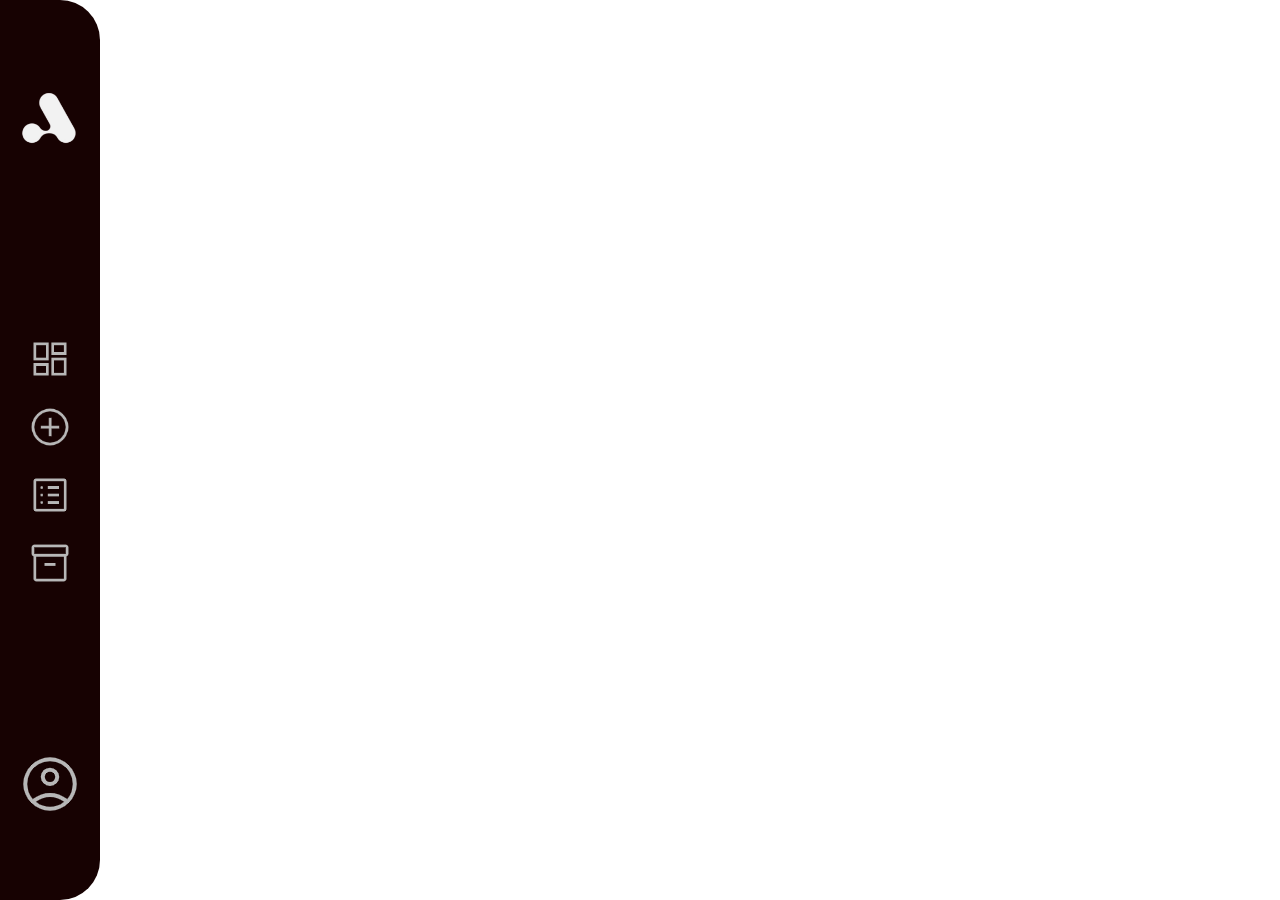
==== index.html @ 9ae231f6 "Added styling to the navbar" ====
<!DOCTYPE html>

<html>
  <head>
    <meta charset="utf-8" />
    <meta http-equiv="X-UA-Compatible" content="IE=edge" />
    <title>POS System</title>
    <meta name="description" content="" />
    <meta name="viewport" content="width=device-width, initial-scale=1" />
    <link rel="stylesheet" href="./css/styles.css" />
    <link rel="icon" href="./media/images/logo.png" type="images/png" />
  </head>
  <body>
    <nav class="container_navbar">
      <div class="container_navbar_logo">
        <img src="./media/images/logo.png" alt="logo" />
      </div>
      <div class="container_navbar_nav">
        <a href="index.html">
          <img
            class="nav_icon"
            src="./media/images/dashboard_icon.png"
            alt="dashboard_icon"
          />
        </a>
        <a href="new_invoice.html">
          <img
            class="nav_icon"
            src="./media/images/add_invoice_icon.png"
            alt="add_invoice_icon"
          />
        </a>
        <a href="invoice_list.html">
          <img
            class="nav_icon"
            src="./media/images/invoice_list_icon.png"
            alt="invoice_list_icon"
          />
        </a>
        <a href="inventory.html">
          <img
            class="nav_icon"
            src="./media/images/inventory_icon.png"
            alt="inventory_icon"
          />
        </a>
      </div>
      <div class="container_navbar_user">
        <a href="#">
          <img src="./media/images/account_icon.png" alt="account_icon" />
        </a>
      </div>
    </nav>

    <div class="container_content">
      <div class="container_content_header">
        <div class="container_content_header_greeting"></div>

        <div class="container_content_header_right">
          <div class="container_content_header_right_user"></div>
          <div class="container_content_header_right_date"></div>
        </div>
      </div>

      <div class="container_content_body">
        <div class="container_content_body_right">
          <div class="container_invoice_summary"></div>
          <div class="container_low_inventory_alert"></div>
        </div>

        <div class="container_content_body_left">
          <div class="container_content_body_left_top">
            <div class="container_content_body_left_top_userdata"></div>
            <div class="container_content_body_left_top_otherdata"></div>
          </div>

          <div class="container_content_body_left_bottom">
            <div class="container_content_body_left_bottom_graph"></div>
          </div>
        </div>
      </div>
    </div>
    <script src="./js/script.js" async defer></script>
  </body>
</html>
---- css/styles.css ----
* {
  padding: 0px;
  margin: 0px;
  box-sizing: border-box;
}
:root {
  --primary-color: #007bff;
  --secondary-color: #6c757d;
  --font-size-base: 16px;
}
.container_navbar {
  display: flex;
  flex-direction: column;
  justify-content: space-between;
  align-items: center;
  height: 100vh;
  width: 100px;
  background: #170202;
  border-radius: 0px 40px 40px 0px;
}
.container_navbar_logo {
  margin-top: 70px;
}
.container_navbar_logo img {
  width: 100px;
}
.container_navbar_nav {
  display: flex;
  flex-direction: column;
  gap: 20px;
}
.nav_icon {
  width: 44px;
  height: 44px;
}
.container_navbar_user {
  margin-bottom: 80px;
}
.container_navbar_user img {
  width: 64px;
}
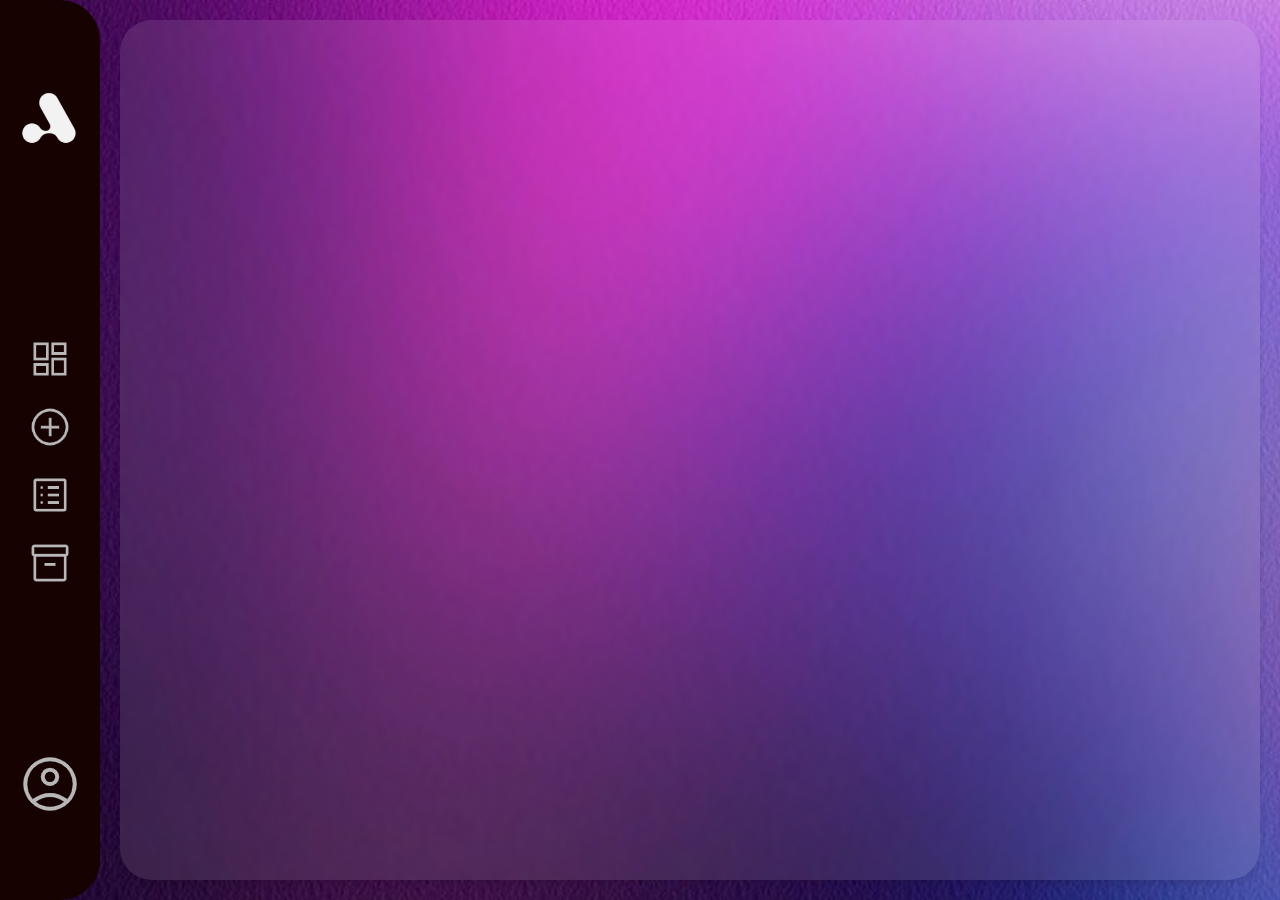
==== commit a0ccf95d: "Added styling to the background" ====
--- a/index.html
+++ b/index.html
@@ -11,71 +11,73 @@
     <link rel="icon" href="./media/images/logo.png" type="images/png" />
   </head>
   <body>
-    <nav class="container_navbar">
-      <div class="container_navbar_logo">
-        <img src="./media/images/logo.png" alt="logo" />
-      </div>
-      <div class="container_navbar_nav">
-        <a href="index.html">
-          <img
-            class="nav_icon"
-            src="./media/images/dashboard_icon.png"
-            alt="dashboard_icon"
-          />
-        </a>
-        <a href="new_invoice.html">
-          <img
-            class="nav_icon"
-            src="./media/images/add_invoice_icon.png"
-            alt="add_invoice_icon"
-          />
-        </a>
-        <a href="invoice_list.html">
-          <img
-            class="nav_icon"
-            src="./media/images/invoice_list_icon.png"
-            alt="invoice_list_icon"
-          />
-        </a>
-        <a href="inventory.html">
-          <img
-            class="nav_icon"
-            src="./media/images/inventory_icon.png"
-            alt="inventory_icon"
-          />
-        </a>
-      </div>
-      <div class="container_navbar_user">
-        <a href="#">
-          <img src="./media/images/account_icon.png" alt="account_icon" />
-        </a>
-      </div>
-    </nav>
+    <div class="container">
+      <nav class="container_navbar">
+        <div class="container_navbar_logo">
+          <img src="./media/images/logo.png" alt="logo" />
+        </div>
+        <div class="container_navbar_nav">
+          <a href="index.html">
+            <img
+              class="nav_icon"
+              src="./media/images/dashboard_icon.png"
+              alt="dashboard_icon"
+            />
+          </a>
+          <a href="new_invoice.html">
+            <img
+              class="nav_icon"
+              src="./media/images/add_invoice_icon.png"
+              alt="add_invoice_icon"
+            />
+          </a>
+          <a href="invoice_list.html">
+            <img
+              class="nav_icon"
+              src="./media/images/invoice_list_icon.png"
+              alt="invoice_list_icon"
+            />
+          </a>
+          <a href="inventory.html">
+            <img
+              class="nav_icon"
+              src="./media/images/inventory_icon.png"
+              alt="inventory_icon"
+            />
+          </a>
+        </div>
+        <div class="container_navbar_user">
+          <a href="#">
+            <img src="./media/images/account_icon.png" alt="account_icon" />
+          </a>
+        </div>
+      </nav>
 
-    <div class="container_content">
-      <div class="container_content_header">
-        <div class="container_content_header_greeting"></div>
+      <div class="container_content">
+        <div class="container_content_header">
+          <div class="container_content_header_greeting"></div>
 
-        <div class="container_content_header_right">
-          <div class="container_content_header_right_user"></div>
-          <div class="container_content_header_right_date"></div>
-        </div>
-      </div>
-
-      <div class="container_content_body">
-        <div class="container_content_body_right">
-          <div class="container_invoice_summary"></div>
-          <div class="container_low_inventory_alert"></div>
+          <div class="container_content_header_right">
+            <div class="container_content_header_right_user"></div>
+            <div class="container_content_header_right_date"></div>
+          </div>
         </div>
 
-        <div class="container_content_body_left">
-          <div class="container_content_body_left_top">
-            <div class="container_content_body_left_top_userdata"></div>
-            <div class="container_content_body_left_top_otherdata"></div>
+        <div class="container_content_body">
+          <div class="container_content_body_right">
+            <div class="container_invoice_summary"></div>
+            <div class="container_low_inventory_alert"></div>
           </div>
 
-          <div class="container_content_body_left_bottom">
-            <div class="container_content_body_left_bottom_graph"></div>
+          <div class="container_content_body_left">
+            <div class="container_content_body_left_top">
+              <div class="container_content_body_left_top_userdata"></div>
+              <div class="container_content_body_left_top_otherdata"></div>
+            </div>
+
+            <div class="container_content_body_left_bottom">
+              <div class="container_content_body_left_bottom_graph"></div>
+            </div>
           </div>
         </div>
       </div>
--- a/css/styles.css
+++ b/css/styles.css
@@ -7,6 +7,11 @@
   --primary-color: #007bff;
   --secondary-color: #6c757d;
   --font-size-base: 16px;
+}
+.container {
+  background-image: url("/media/images/bg_gradient_1.jpeg");
+  background-size: cover;
+  display: flex;
 }
 .container_navbar {
   display: flex;
@@ -39,3 +44,12 @@
 .container_navbar_user img {
   width: 64px;
 }
+.container_content {
+  /* border: 1px solid red; */
+  margin: 20px;
+  width: 1780px;
+  border-radius: 32px;
+  background: rgba(255, 255, 255, 0.1); /* Semi transparent white bg */
+  backdrop-filter: blur(3px);
+  box-shadow: 0 4px 6px rgba(0, 0, 0, 0.1);
+}
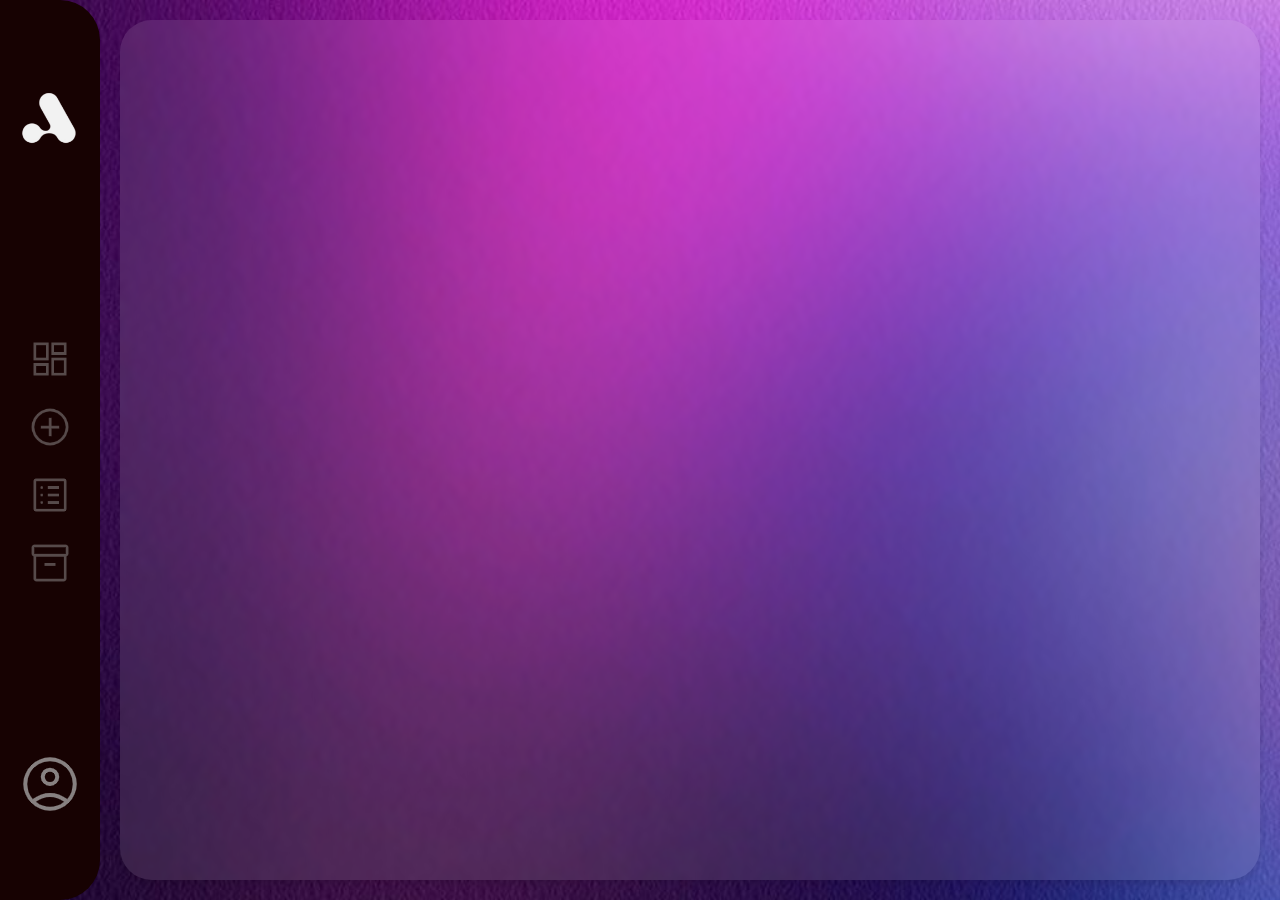
==== commit 3c8bec86: "Added hover properties to navbar elements" ====
--- a/index.html
+++ b/index.html
@@ -4,7 +4,7 @@
   <head>
     <meta charset="utf-8" />
     <meta http-equiv="X-UA-Compatible" content="IE=edge" />
-    <title>POS System</title>
+    <title>POS System | Dashboard</title>
     <meta name="description" content="" />
     <meta name="viewport" content="width=device-width, initial-scale=1" />
     <link rel="stylesheet" href="./css/styles.css" />
--- a/css/styles.css
+++ b/css/styles.css
@@ -37,19 +37,30 @@
 .nav_icon {
   width: 44px;
   height: 44px;
+  opacity: 0.4;
+  transition: all 0.8s;
+}
+.nav_icon:hover {
+  opacity: 1;
+  transform: scale(1.1);
 }
 .container_navbar_user {
   margin-bottom: 80px;
 }
 .container_navbar_user img {
   width: 64px;
+  opacity: 0.7;
+  transition: all 0.8s;
+}
+.container_navbar_user img:hover {
+  opacity: 1;
+  transform: scale(1.1);
 }
 .container_content {
-  /* border: 1px solid red; */
   margin: 20px;
   width: 1780px;
   border-radius: 32px;
-  background: rgba(255, 255, 255, 0.1); /* Semi transparent white bg */
+  background: rgba(255, 255, 255, 0.1);
   backdrop-filter: blur(3px);
   box-shadow: 0 4px 6px rgba(0, 0, 0, 0.1);
 }
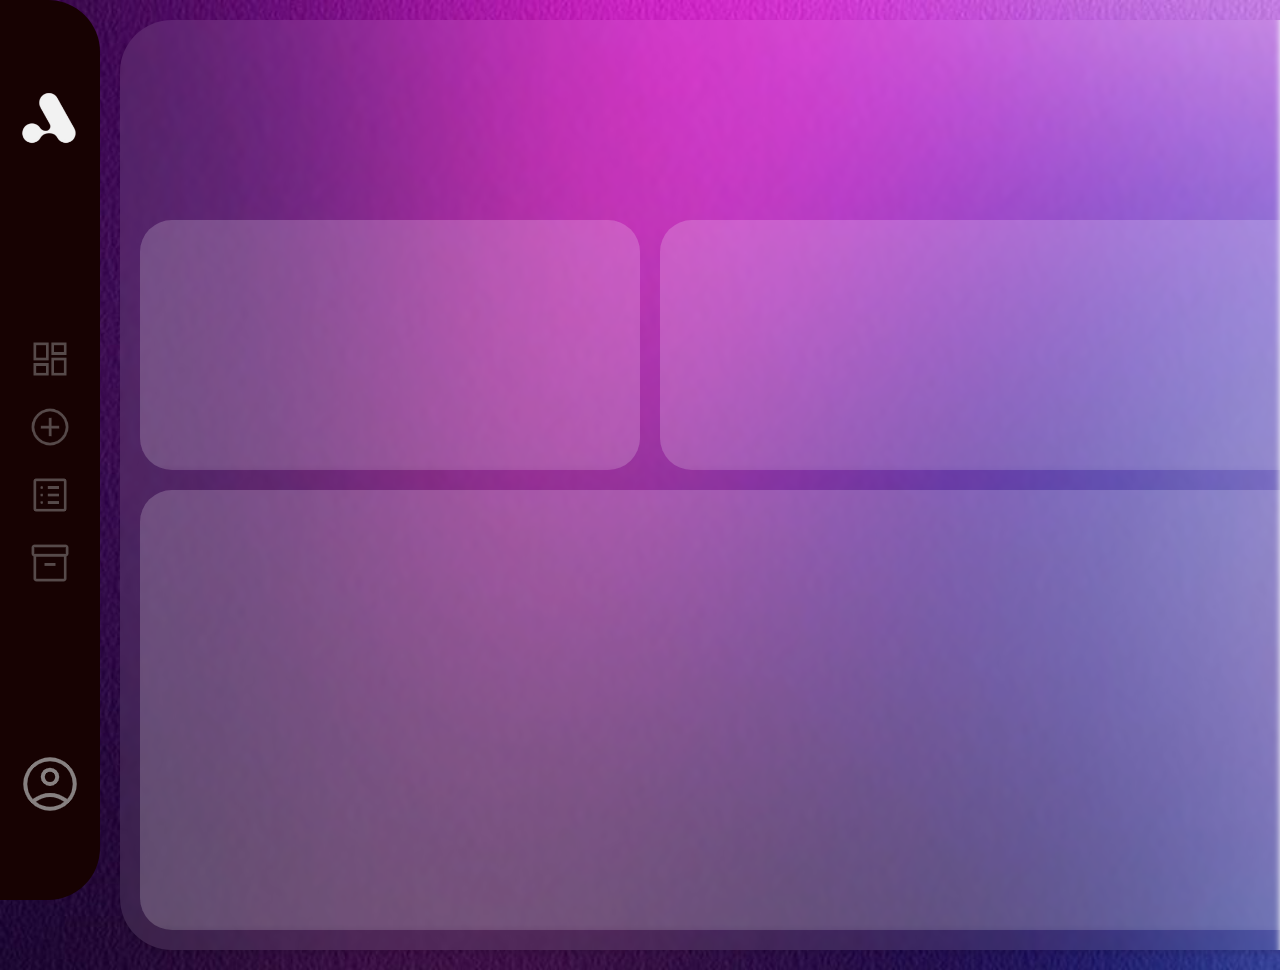
==== commit 30fd6dc9: "Styled the divs inside 'container_content'" ====
--- a/index.html
+++ b/index.html
@@ -64,20 +64,16 @@
         </div>
 
         <div class="container_content_body">
-          <div class="container_content_body_right">
-            <div class="container_invoice_summary"></div>
-            <div class="container_low_inventory_alert"></div>
-          </div>
-
           <div class="container_content_body_left">
             <div class="container_content_body_left_top">
               <div class="container_content_body_left_top_userdata"></div>
               <div class="container_content_body_left_top_otherdata"></div>
             </div>
-
-            <div class="container_content_body_left_bottom">
-              <div class="container_content_body_left_bottom_graph"></div>
-            </div>
+            <div class="container_content_body_left_bottom"></div>
+          </div>
+          <div class="container_content_body_right">
+            <div class="container_invoice_summary"></div>
+            <div class="container_low_inventory_alert"></div>
           </div>
         </div>
       </div>
--- a/css/styles.css
+++ b/css/styles.css
@@ -21,7 +21,7 @@
   height: 100vh;
   width: 100px;
   background: #170202;
-  border-radius: 0px 40px 40px 0px;
+  border-radius: 0px 52px 52px 0px;
 }
 .container_navbar_logo {
   margin-top: 70px;
@@ -59,8 +59,76 @@
 .container_content {
   margin: 20px;
   width: 1780px;
-  border-radius: 32px;
+  border-radius: 52px;
   background: rgba(255, 255, 255, 0.1);
   backdrop-filter: blur(3px);
   box-shadow: 0 4px 6px rgba(0, 0, 0, 0.1);
 }
+.container_content_header {
+  /* border: 1px solid red; */
+  height: 200px;
+}
+.container_content_body {
+  /* border: 1px solid red; */
+  height: 730px;
+  display: flex;
+}
+.container_content_body_left_top {
+  /* border: 1px solid red; */
+  height: 250px;
+  display: flex;
+}
+.container_content_body_left_top_userdata {
+  /* border: 1px solid red; */
+  height: 250px;
+  width: 500px;
+  border-radius: 32px;
+  background: rgba(255, 255, 255, 0.1);
+  backdrop-filter: blur(3px);
+  margin: 0 20px;
+  transition: all 0.8s;
+}
+.container_content_body_left_top_userdata:hover {
+  backdrop-filter: blur(10px);
+  box-shadow: 0 4px 6px rgba(0, 0, 0, 0.1);
+  transform: translateY(-5px);
+}
+.container_content_body_left_top_otherdata {
+  height: 250px;
+  width: 700px;
+  border-radius: 32px;
+  background: rgba(255, 255, 255, 0.1);
+  backdrop-filter: blur(3px);
+  transition: all 0.8s;
+}
+.container_content_body_left_top_otherdata:hover {
+  backdrop-filter: blur(10px);
+  box-shadow: 0 4px 6px rgba(0, 0, 0, 0.1);
+  transform: translateY(-5px);
+}
+.container_content_body_left_bottom {
+  height: 440px;
+  width: 1220px;
+  margin: 20px;
+  border-radius: 32px;
+  background: rgba(255, 255, 255, 0.1);
+  backdrop-filter: blur(3px);
+  transition: all 0.8s;
+}
+.container_invoice_summary {
+  height: 400px;
+  width: 500px;
+  border-radius: 32px;
+  margin-bottom: 20px;
+  background: rgba(255, 255, 255, 0.1);
+  backdrop-filter: blur(3px);
+  transition: all 0.8s;
+}
+.container_low_inventory_alert {
+  height: 290px;
+  width: 500px;
+  border-radius: 32px;
+  background: rgba(255, 255, 255, 0.1);
+  backdrop-filter: blur(3px);
+  transition: all 0.8s;
+}
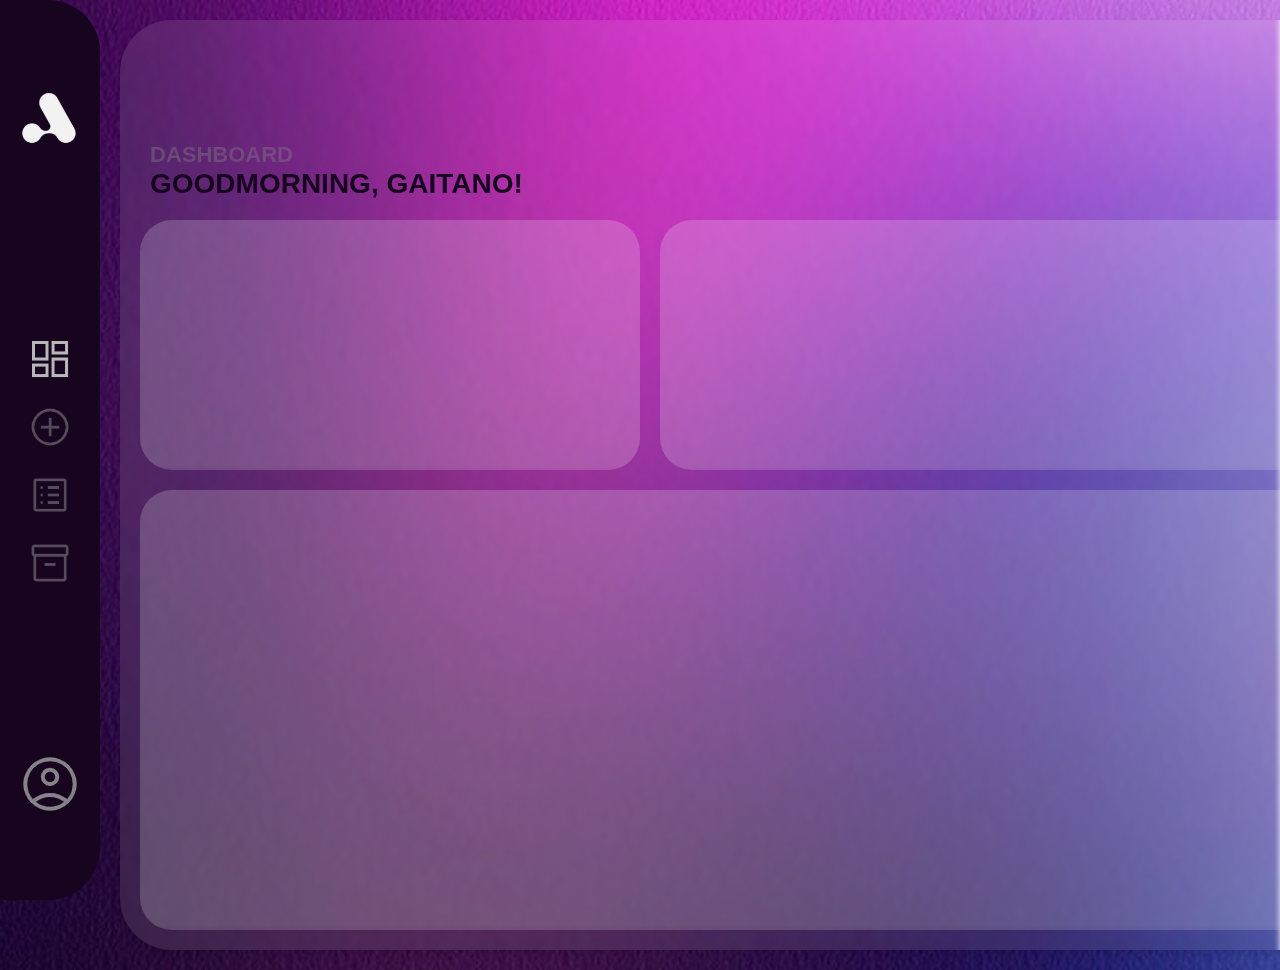
==== commit 7e24b9d7: "Added elements and Styling to the header" ====
--- a/index.html
+++ b/index.html
@@ -20,6 +20,7 @@
           <a href="index.html">
             <img
               class="nav_icon"
+              id="selected"
               src="./media/images/dashboard_icon.png"
               alt="dashboard_icon"
             />
@@ -55,11 +56,27 @@
 
       <div class="container_content">
         <div class="container_content_header">
-          <div class="container_content_header_greeting"></div>
+          <div class="container_content_header_left">
+            <h1>DASHBOARD</h1>
+            <h2>GOODMORNING, GAITANO!</h2>
+          </div>
 
           <div class="container_content_header_right">
-            <div class="container_content_header_right_user"></div>
-            <div class="container_content_header_right_date"></div>
+            <div class="container_content_header_right_user">
+              <img
+                src="./media/images/user_profile_img.png"
+                alt="profile image"
+              />
+              <!-- <p>dev.gaitano@gmail.com</p> -->
+              <img
+                id="dropdown_icon"
+                src="./media/images/dropdown_icon.png"
+                alt="dropdown icon"
+              />
+            </div>
+            <div class="container_content_header_right_date">
+              <p>3<sup>rd</sup> Feb 2025 , 11:34</p>
+            </div>
           </div>
         </div>
 
--- a/css/styles.css
+++ b/css/styles.css
@@ -2,6 +2,7 @@
   padding: 0px;
   margin: 0px;
   box-sizing: border-box;
+  font-family: helvetica;
 }
 :root {
   --primary-color: #007bff;
@@ -20,7 +21,7 @@
   align-items: center;
   height: 100vh;
   width: 100px;
-  background: #170202;
+  background: #17041f;
   border-radius: 0px 52px 52px 0px;
 }
 .container_navbar_logo {
@@ -44,6 +45,10 @@
   opacity: 1;
   transform: scale(1.1);
 }
+#selected {
+  opacity: 1;
+  transform: scale(1.1);
+}
 .container_navbar_user {
   margin-bottom: 80px;
 }
@@ -67,6 +72,60 @@
 .container_content_header {
   /* border: 1px solid red; */
   height: 200px;
+  display: flex;
+  justify-content: space-between;
+}
+.container_content_header_left {
+  /* border: 1px solid red; */
+  height: 200px;
+  display: flex;
+  flex-direction: column;
+  justify-content: flex-end;
+  padding: 20px;
+  padding-left: 30px;
+}
+.container_content_header_left h1 {
+  color: #817d836b;
+  font-size: 22px;
+}
+.container_content_header_left h2 {
+  color: #17041f;
+  font-size: 28px;
+}
+.container_content_header_right {
+  /* border: 1px solid red; */
+  display: flex;
+  flex-direction: column;
+  justify-content: space-between;
+  align-items: flex-end;
+  padding: 20px;
+}
+.container_content_header_right_user {
+  /* border: 1px solid red; */
+  display: flex;
+  justify-content: space-evenly;
+  align-items: center;
+  gap: 4px;
+  border-radius: 28px;
+  background: rgba(255, 255, 255, 0.1);
+  backdrop-filter: blur(3px);
+  height: 56px;
+  width: 100px;
+}
+.container_content_header_right_user img {
+  /* border: 1px solid red; */
+  width: 44px;
+  border-radius: 22px;
+}
+#dropdown_icon {
+  /* border: 1px solid red; */
+  width: 32px;
+}
+.container_content_header_right_date {
+  /* border: 1px solid red; */
+  margin-bottom: 10px;
+  margin-right: 10px;
+  font-weight: 700;
 }
 .container_content_body {
   /* border: 1px solid red; */
@@ -115,6 +174,11 @@
   backdrop-filter: blur(3px);
   transition: all 0.8s;
 }
+.container_content_body_left_bottom:hover {
+  backdrop-filter: blur(10px);
+  box-shadow: 0 4px 6px rgba(0, 0, 0, 0.1);
+  transform: translateY(-5px);
+}
 .container_invoice_summary {
   height: 400px;
   width: 500px;
@@ -124,6 +188,11 @@
   backdrop-filter: blur(3px);
   transition: all 0.8s;
 }
+.container_invoice_summary:hover {
+  backdrop-filter: blur(10px);
+  box-shadow: 0 4px 6px rgba(0, 0, 0, 0.1);
+  transform: translateY(-5px);
+}
 .container_low_inventory_alert {
   height: 290px;
   width: 500px;
@@ -132,3 +201,8 @@
   backdrop-filter: blur(3px);
   transition: all 0.8s;
 }
+.container_low_inventory_alert:hover {
+  backdrop-filter: blur(10px);
+  box-shadow: 0 4px 6px rgba(0, 0, 0, 0.1);
+  transform: translateY(-5px);
+}
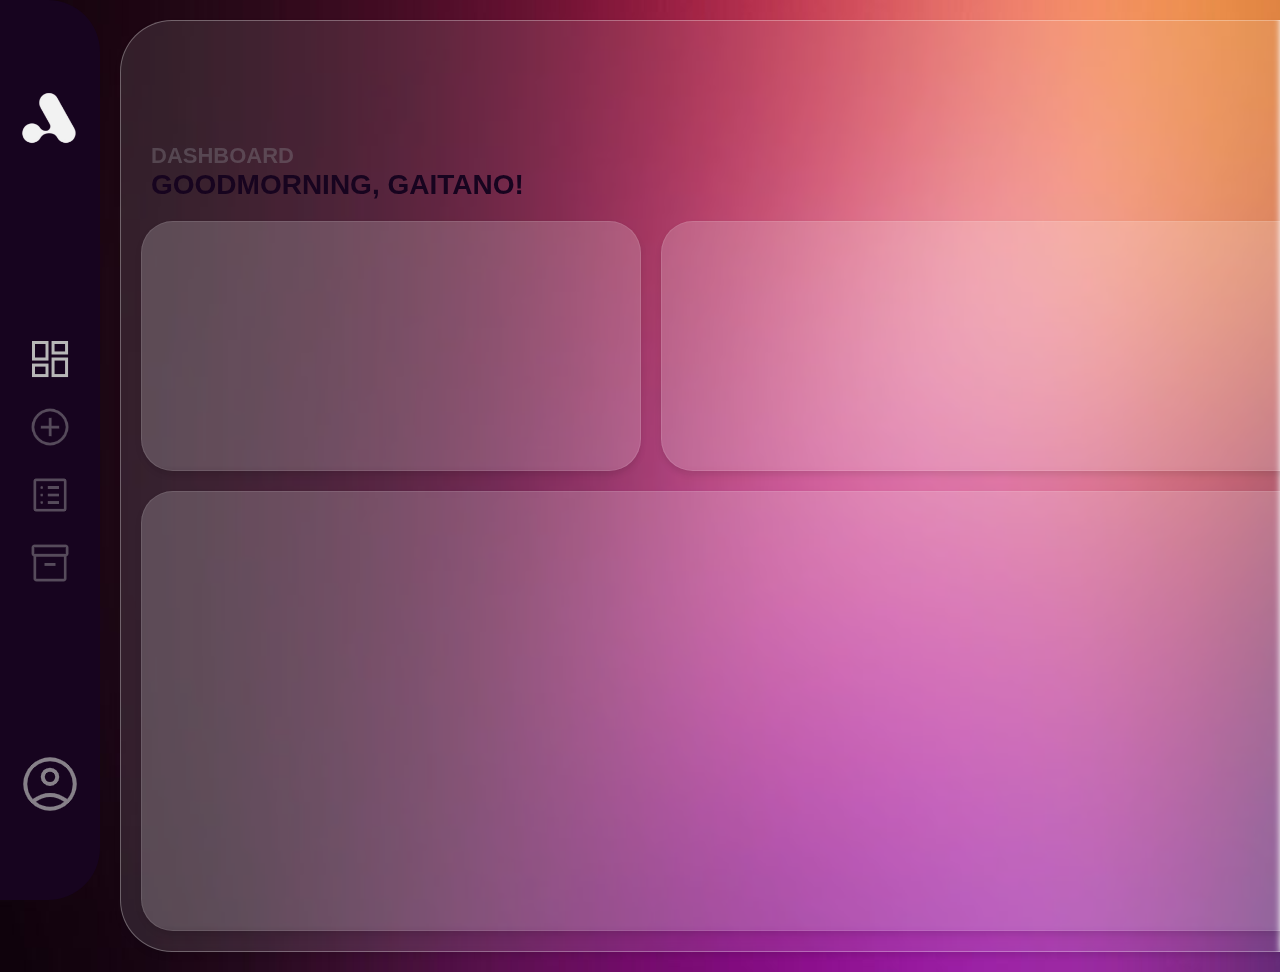
==== commit 8ba4e0e5: "Edited the navbar user icon link" ====
--- a/index.html
+++ b/index.html
@@ -48,7 +48,7 @@
           </a>
         </div>
         <div class="container_navbar_user">
-          <a href="#">
+          <a href="#" target="_blank">
             <img src="./media/images/account_icon.png" alt="account_icon" />
           </a>
         </div>
--- a/css/styles.css
+++ b/css/styles.css
@@ -10,7 +10,7 @@
   --font-size-base: 16px;
 }
 .container {
-  background-image: url("/media/images/bg_gradient_1.jpeg");
+  background-image: url("/media/images/bg_gradient_2.jpeg");
   background-size: cover;
   display: flex;
 }
@@ -68,15 +68,14 @@
   background: rgba(255, 255, 255, 0.1);
   backdrop-filter: blur(3px);
   box-shadow: 0 4px 6px rgba(0, 0, 0, 0.1);
+  border: 1px solid rgba(255, 255, 255, 0.3);
 }
 .container_content_header {
-  /* border: 1px solid red; */
   height: 200px;
   display: flex;
   justify-content: space-between;
 }
 .container_content_header_left {
-  /* border: 1px solid red; */
   height: 200px;
   display: flex;
   flex-direction: column;
@@ -93,7 +92,6 @@
   font-size: 28px;
 }
 .container_content_header_right {
-  /* border: 1px solid red; */
   display: flex;
   flex-direction: column;
   justify-content: space-between;
@@ -101,55 +99,60 @@
   padding: 20px;
 }
 .container_content_header_right_user {
-  /* border: 1px solid red; */
   display: flex;
   justify-content: space-evenly;
   align-items: center;
   gap: 4px;
   border-radius: 28px;
   background: rgba(255, 255, 255, 0.1);
+  border: 1px solid rgba(255, 255, 255, 0.1);
+  box-shadow: 0 4px 6px rgba(0, 0, 0, 0.1);
   backdrop-filter: blur(3px);
   height: 56px;
   width: 100px;
+  transition: all 0.8s;
+}
+.container_content_header_right_user:hover {
+  cursor: pointer;
+  background: rgba(255, 255, 255, 0.35);
+  backdrop-filter: blur(10px);
+  box-shadow: 0 4px 6px rgba(0, 0, 0, 0.2);
+  transform: translateY(-5px);
 }
 .container_content_header_right_user img {
-  /* border: 1px solid red; */
   width: 44px;
   border-radius: 22px;
 }
 #dropdown_icon {
-  /* border: 1px solid red; */
   width: 32px;
 }
 .container_content_header_right_date {
-  /* border: 1px solid red; */
   margin-bottom: 10px;
   margin-right: 10px;
   font-weight: 700;
 }
 .container_content_body {
-  /* border: 1px solid red; */
   height: 730px;
   display: flex;
 }
 .container_content_body_left_top {
-  /* border: 1px solid red; */
   height: 250px;
   display: flex;
 }
 .container_content_body_left_top_userdata {
-  /* border: 1px solid red; */
   height: 250px;
   width: 500px;
   border-radius: 32px;
   background: rgba(255, 255, 255, 0.1);
   backdrop-filter: blur(3px);
+  border: 1px solid rgba(255, 255, 255, 0.1);
+  box-shadow: 0 4px 6px rgba(0, 0, 0, 0.1);
   margin: 0 20px;
   transition: all 0.8s;
 }
 .container_content_body_left_top_userdata:hover {
   backdrop-filter: blur(10px);
-  box-shadow: 0 4px 6px rgba(0, 0, 0, 0.1);
+  box-shadow: 0 4px 6px rgba(0, 0, 0, 0.2);
   transform: translateY(-5px);
 }
 .container_content_body_left_top_otherdata {
@@ -158,11 +161,13 @@
   border-radius: 32px;
   background: rgba(255, 255, 255, 0.1);
   backdrop-filter: blur(3px);
+  border: 1px solid rgba(255, 255, 255, 0.1);
+  box-shadow: 0 4px 6px rgba(0, 0, 0, 0.1);
   transition: all 0.8s;
 }
 .container_content_body_left_top_otherdata:hover {
   backdrop-filter: blur(10px);
-  box-shadow: 0 4px 6px rgba(0, 0, 0, 0.1);
+  box-shadow: 0 4px 6px rgba(0, 0, 0, 0.2);
   transform: translateY(-5px);
 }
 .container_content_body_left_bottom {
@@ -172,37 +177,253 @@
   border-radius: 32px;
   background: rgba(255, 255, 255, 0.1);
   backdrop-filter: blur(3px);
+  border: 1px solid rgba(255, 255, 255, 0.1);
+  box-shadow: 0 4px 6px rgba(0, 0, 0, 0.1);
   transition: all 0.8s;
 }
 .container_content_body_left_bottom:hover {
   backdrop-filter: blur(10px);
-  box-shadow: 0 4px 6px rgba(0, 0, 0, 0.1);
+  box-shadow: 0 4px 6px rgba(0, 0, 0, 0.2);
   transform: translateY(-5px);
 }
 .container_invoice_summary {
   height: 400px;
-  width: 500px;
+  width: 480px;
   border-radius: 32px;
   margin-bottom: 20px;
-  background: rgba(255, 255, 255, 0.1);
-  backdrop-filter: blur(3px);
+  margin-right: 10px;
+  background: rgba(255, 255, 255, 0.1);
+  backdrop-filter: blur(3px);
+  border: 1px solid rgba(255, 255, 255, 0.1);
+  box-shadow: 0 4px 6px rgba(0, 0, 0, 0.1);
   transition: all 0.8s;
 }
 .container_invoice_summary:hover {
   backdrop-filter: blur(10px);
-  box-shadow: 0 4px 6px rgba(0, 0, 0, 0.1);
+  box-shadow: 0 4px 6px rgba(0, 0, 0, 0.2);
   transform: translateY(-5px);
 }
 .container_low_inventory_alert {
   height: 290px;
-  width: 500px;
-  border-radius: 32px;
-  background: rgba(255, 255, 255, 0.1);
-  backdrop-filter: blur(3px);
+  width: 480px;
+  border-radius: 32px;
+  margin-right: 10px;
+  background: rgba(255, 255, 255, 0.1);
+  backdrop-filter: blur(3px);
+  border: 1px solid rgba(255, 255, 255, 0.1);
+  box-shadow: 0 4px 6px rgba(0, 0, 0, 0.1);
   transition: all 0.8s;
 }
 .container_low_inventory_alert:hover {
   backdrop-filter: blur(10px);
-  box-shadow: 0 4px 6px rgba(0, 0, 0, 0.1);
-  transform: translateY(-5px);
-}
+  box-shadow: 0 4px 6px rgba(0, 0, 0, 0.2);
+  transform: translateY(-5px);
+}
+.container_content_body_clientinfo {
+  height: 150px;
+  width: 1000px;
+  margin-bottom: 20px;
+  border-radius: 32px;
+  background: rgba(255, 255, 255, 0.1);
+  backdrop-filter: blur(3px);
+  border: 1px solid rgba(255, 255, 255, 0.1);
+  box-shadow: 0 4px 6px rgba(0, 0, 0, 0.1);
+  transition: all 0.8s;
+}
+.container_content_body_clientinfo:hover {
+  backdrop-filter: blur(10px);
+  box-shadow: 0 4px 6px rgba(0, 0, 0, 0.2);
+  transform: translateY(-5px);
+}
+.container_content_body_items {
+  height: 300px;
+  width: 1000px;
+  margin-bottom: 20px;
+  border-radius: 32px;
+  background: rgba(255, 255, 255, 0.1);
+  backdrop-filter: blur(3px);
+  border: 1px solid rgba(255, 255, 255, 0.1);
+  box-shadow: 0 4px 6px rgba(0, 0, 0, 0.1);
+  transition: all 0.8s;
+}
+.container_content_body_items:hover {
+  backdrop-filter: blur(10px);
+  box-shadow: 0 4px 6px rgba(0, 0, 0, 0.2);
+  transform: translateY(-5px);
+}
+.container_content_body_left_bottom_nwinv {
+  display: flex;
+}
+.container_content_body_additionalcosts {
+  height: 220px;
+  width: 580px;
+  margin-right: 20px;
+  border-radius: 32px;
+  background: rgba(255, 255, 255, 0.1);
+  backdrop-filter: blur(3px);
+  border: 1px solid rgba(255, 255, 255, 0.1);
+  box-shadow: 0 4px 6px rgba(0, 0, 0, 0.1);
+  transition: all 0.8s;
+}
+.container_content_body_additionalcosts:hover {
+  backdrop-filter: blur(10px);
+  box-shadow: 0 4px 6px rgba(0, 0, 0, 0.2);
+  transform: translateY(-5px);
+}
+.container_content_body_subtotal {
+  height: 150px;
+  width: 400px;
+  margin-bottom: 20px;
+  border-radius: 32px;
+  background: rgba(255, 255, 255, 0.1);
+  backdrop-filter: blur(3px);
+  border: 1px solid rgba(255, 255, 255, 0.1);
+  box-shadow: 0 4px 6px rgba(0, 0, 0, 0.1);
+  transition: all 0.8s;
+}
+.container_content_body_subtotal:hover {
+  backdrop-filter: blur(10px);
+  box-shadow: 0 4px 6px rgba(0, 0, 0, 0.2);
+  transform: translateY(-5px);
+}
+.container_content_body_completebtn button {
+  width: 400px;
+  height: 50px;
+  border-radius: 25px;
+  background: rgba(255, 255, 255, 0.8);
+  border: 1px solid rgba(255, 255, 255, 0.1);
+  box-shadow: 0 4px 6px rgba(0, 0, 0, 0.1);
+  transition: all 1s;
+}
+.container_content_body_completebtn button:hover {
+  background: green;
+  box-shadow: 0 4px 6px rgba(0, 0, 0, 0.2);
+  transform: translateY(-5px);
+  cursor: pointer;
+  color: white;
+}
+.container_content_body_receipt {
+  height: 708px;
+  width: 700px;
+  margin-left: 20px;
+  padding: 20px;
+  border-bottom-right-radius: 32px;
+  background: rgba(255, 255, 255, 0.1);
+  backdrop-filter: blur(3px);
+  border: 1px solid rgba(255, 255, 255, 0.1);
+  box-shadow: 0 4px 6px rgba(0, 0, 0, 0.1);
+  transition: all 0.8s;
+}
+.container_content_body_receipt:hover {
+  backdrop-filter: blur(10px);
+  box-shadow: 0 4px 6px rgba(0, 0, 0, 0.2);
+  transform: translateY(-5px);
+}
+#receipt_preview {
+  height: 668px;
+  width: 660px;
+  border-bottom-right-radius: 12px;
+  background: rgb(245, 245, 245);
+  backdrop-filter: blur(3px);
+  transition: all 1s;
+  box-shadow: 0 4px 6px rgba(0, 0, 0, 0.2);
+}
+.container_content_body_receipt:hover #receipt_preview {
+  background: rgb(255, 255, 255);
+  box-shadow: 0 4px 6px rgba(0, 0, 0, 0.3);
+  transform: translateY(-5px);
+}
+#container_content_body_invoice_list {
+  display: flex;
+  flex-direction: column;
+  padding: 0px 20px 0px 20px;
+}
+.container_content_body_top_inv1 {
+  display: flex;
+  justify-content: space-between;
+}
+.container_range_format_dropdown {
+  width: 200px;
+  height: 36px;
+  border-radius: 18px;
+  border: none;
+  background: rgba(255, 255, 255, 0.35);
+  border: 1px solid rgba(255, 255, 255, 0.1);
+  box-shadow: 0 4px 6px rgba(0, 0, 0, 0.1);
+  backdrop-filter: blur(3px);
+  transition: all 0.8s;
+  padding: 0px 20px 0px 20px;
+}
+.container_range_format_dropdown:hover {
+  cursor: pointer;
+  backdrop-filter: blur(10px);
+  box-shadow: 0 4px 6px rgba(0, 0, 0, 0.2);
+  transform: translateY(-5px);
+  background: rgba(255, 255, 255, 0.75);
+}
+.container_daterange_input_invl {
+  margin: 14px 0px 20px 0px;
+  display: flex;
+  gap: 10px;
+}
+.container_daterange_input_invl input {
+  width: 200px;
+  height: 36px;
+  border-radius: 18px;
+  background-color: rgb(255, 255, 255, 0);
+  border: 2px solid rgba(255, 255, 255, 0.35);
+  padding: 0px 20px 0px 20px;
+  color: rgba(255, 255, 255, 0.35);
+  transition: all 0.8s;
+}
+.container_daterange_input_invl input:hover {
+  cursor: pointer;
+  border: 2px solid rgba(255, 255, 255, 0.75);
+  backdrop-filter: blur(10px);
+  box-shadow: 0 4px 6px rgba(0, 0, 0, 0.2);
+  transform: translateY(-5px);
+}
+.container_content_body_top_right_inv1 {
+  display: flex;
+  flex-direction: column;
+  gap: 14px;
+}
+.container_content_body_top_right_inv1 button {
+  width: 150px;
+  height: 36px;
+  border-radius: 18px;
+  border: none;
+  background: rgba(255, 255, 255, 0.35);
+  border: 1px solid rgba(255, 255, 255, 0.1);
+  box-shadow: 0 4px 6px rgba(0, 0, 0, 0.1);
+  backdrop-filter: blur(3px);
+  transition: all 0.8s;
+}
+.container_content_body_top_right_inv1 button:hover {
+  cursor: pointer;
+  background: rgba(255, 255, 255, 0.75);
+  backdrop-filter: blur(10px);
+  box-shadow: 0 4px 6px rgba(0, 0, 0, 0.2);
+  transform: translateY(-5px);
+}
+.container_content_body_invoice_table {
+  height: 604px;
+  border-radius: 32px;
+  background: rgba(255, 255, 255, 0.1);
+  backdrop-filter: blur(3px);
+  transition: all 0.8s;
+  border: 1px solid rgba(255, 255, 255, 0.1);
+  box-shadow: 0 4px 6px rgba(0, 0, 0, 0.1);
+}
+.container_content_body_invoice_table:hover {
+  backdrop-filter: blur(10px);
+  box-shadow: 0 4px 6px rgba(0, 0, 0, 0.2);
+  transform: translateY(-5px);
+}
+.container_content_body_invoice_table_title {
+  height: 50px;
+  border-radius: 32px 32px 0px 0px;
+  background: rgba(0, 0, 0, 0.404);
+  backdrop-filter: blur(3px);
+  transition: all 0.8s;
+}
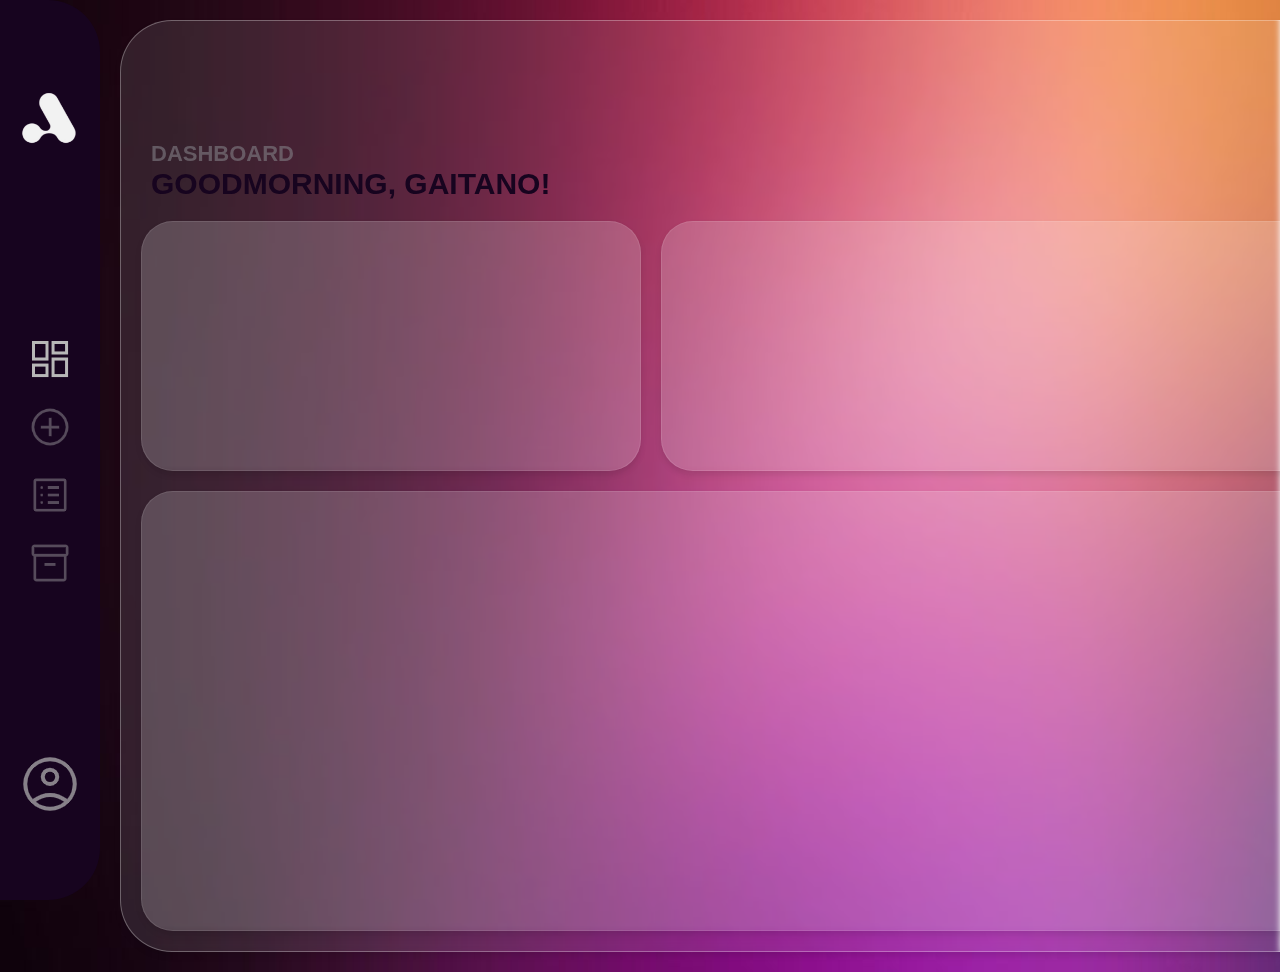
==== commit 9536e61f: "Switched the divs into more semantic elements" ====
--- a/index.html
+++ b/index.html
@@ -55,7 +55,7 @@
       </nav>
 
       <div class="container_content">
-        <div class="container_content_header">
+        <header class="container_content_header">
           <div class="container_content_header_left">
             <h1>DASHBOARD</h1>
             <h2>GOODMORNING, GAITANO!</h2>
@@ -78,21 +78,24 @@
               <p>3<sup>rd</sup> Feb 2025 , 11:34</p>
             </div>
           </div>
-        </div>
+        </header>
 
-        <div class="container_content_body">
-          <div class="container_content_body_left">
-            <div class="container_content_body_left_top">
+        <main class="container_content_body">
+          <section class="container_content_body_left_dash">
+            <div class="container_content_body_left_top_dash">
               <div class="container_content_body_left_top_userdata"></div>
               <div class="container_content_body_left_top_otherdata"></div>
             </div>
             <div class="container_content_body_left_bottom"></div>
-          </div>
-          <div class="container_content_body_right">
+          </section>
+          <section class="container_content_body_right_dash">
             <div class="container_invoice_summary"></div>
             <div class="container_low_inventory_alert"></div>
-          </div>
-        </div>
+          </section>
+        </main>
+        <footer class="container_content_footer">
+          <p>Copyright &copy; Eugene Gaitano</p>
+        </footer>
       </div>
     </div>
     <script src="./js/script.js" async defer></script>
--- a/css/styles.css
+++ b/css/styles.css
@@ -84,12 +84,12 @@
   padding-left: 30px;
 }
 .container_content_header_left h1 {
-  color: #817d836b;
+  color: #817d839d;
   font-size: 22px;
 }
 .container_content_header_left h2 {
   color: #17041f;
-  font-size: 28px;
+  font-size: 30px;
 }
 .container_content_header_right {
   display: flex;
@@ -135,7 +135,14 @@
   height: 730px;
   display: flex;
 }
-.container_content_body_left_top {
+.container_content_footer {
+  text-align: end;
+  padding-right: 30px;
+  position: absolute;
+  top: 930px;
+  right: 20px;
+}
+.container_content_body_left_top_dash {
   height: 250px;
   display: flex;
 }
@@ -427,3 +434,101 @@
   backdrop-filter: blur(3px);
   transition: all 0.8s;
 }
+#container_content_body_inventory {
+  display: flex;
+  flex-direction: column;
+  padding: 0px 20px 0px 20px;
+}
+.container_content_body_top_left_invt {
+  display: flex;
+  flex-direction: column;
+  gap: 14px;
+}
+.container_sort_type_dropdown {
+  width: 200px;
+  height: 36px;
+  border-radius: 18px;
+  border: none;
+  background: rgba(255, 255, 255, 0.35);
+  border: 1px solid rgba(255, 255, 255, 0.1);
+  box-shadow: 0 4px 6px rgba(0, 0, 0, 0.1);
+  backdrop-filter: blur(3px);
+  transition: all 0.8s;
+  padding: 0px 20px 0px 20px;
+}
+.container_sort_type_dropdown:hover {
+  cursor: pointer;
+  backdrop-filter: blur(10px);
+  box-shadow: 0 4px 6px rgba(0, 0, 0, 0.2);
+  transform: translateY(-5px);
+  background: rgba(255, 255, 255, 0.75);
+}
+.container_sort_order_dropdown {
+  width: 200px;
+  height: 36px;
+  border-radius: 18px;
+  border: none;
+  background: rgba(255, 255, 255, 0.35);
+  border: 1px solid rgba(255, 255, 255, 0.1);
+  box-shadow: 0 4px 6px rgba(0, 0, 0, 0.1);
+  backdrop-filter: blur(3px);
+  transition: all 0.8s;
+  padding: 0px 20px 0px 20px;
+}
+.container_sort_order_dropdown:hover {
+  cursor: pointer;
+  backdrop-filter: blur(10px);
+  box-shadow: 0 4px 6px rgba(0, 0, 0, 0.2);
+  transform: translateY(-5px);
+  background: rgba(255, 255, 255, 0.75);
+}
+.container_content_body_top_invt {
+  display: flex;
+  justify-content: space-between;
+  width: 100%;
+}
+.container_content_body_top_right_invt {
+  display: flex;
+  flex-direction: column;
+  gap: 14px;
+}
+.container_content_body_top_right_invt button {
+  width: 150px;
+  height: 36px;
+  border-radius: 18px;
+  border: none;
+  background: rgba(255, 255, 255, 0.35);
+  border: 1px solid rgba(255, 255, 255, 0.1);
+  box-shadow: 0 4px 6px rgba(0, 0, 0, 0.1);
+  backdrop-filter: blur(3px);
+  transition: all 0.8s;
+}
+.container_content_body_top_right_invt button:hover {
+  cursor: pointer;
+  background: rgba(255, 255, 255, 0.75);
+  backdrop-filter: blur(10px);
+  box-shadow: 0 4px 6px rgba(0, 0, 0, 0.2);
+  transform: translateY(-5px);
+}
+.container_content_body_inventory_table {
+  height: 604px;
+  border-radius: 32px;
+  background: rgba(255, 255, 255, 0.1);
+  backdrop-filter: blur(3px);
+  margin-top: 20px;
+  transition: all 0.8s;
+  border: 1px solid rgba(255, 255, 255, 0.1);
+  box-shadow: 0 4px 6px rgba(0, 0, 0, 0.1);
+}
+.container_content_body_inventory_table:hover {
+  backdrop-filter: blur(10px);
+  box-shadow: 0 4px 6px rgba(0, 0, 0, 0.2);
+  transform: translateY(-5px);
+}
+.container_content_body_inventory_table_title {
+  height: 50px;
+  border-radius: 32px 32px 0px 0px;
+  background: rgba(0, 0, 0, 0.404);
+  backdrop-filter: blur(3px);
+  transition: all 0.8s;
+}
